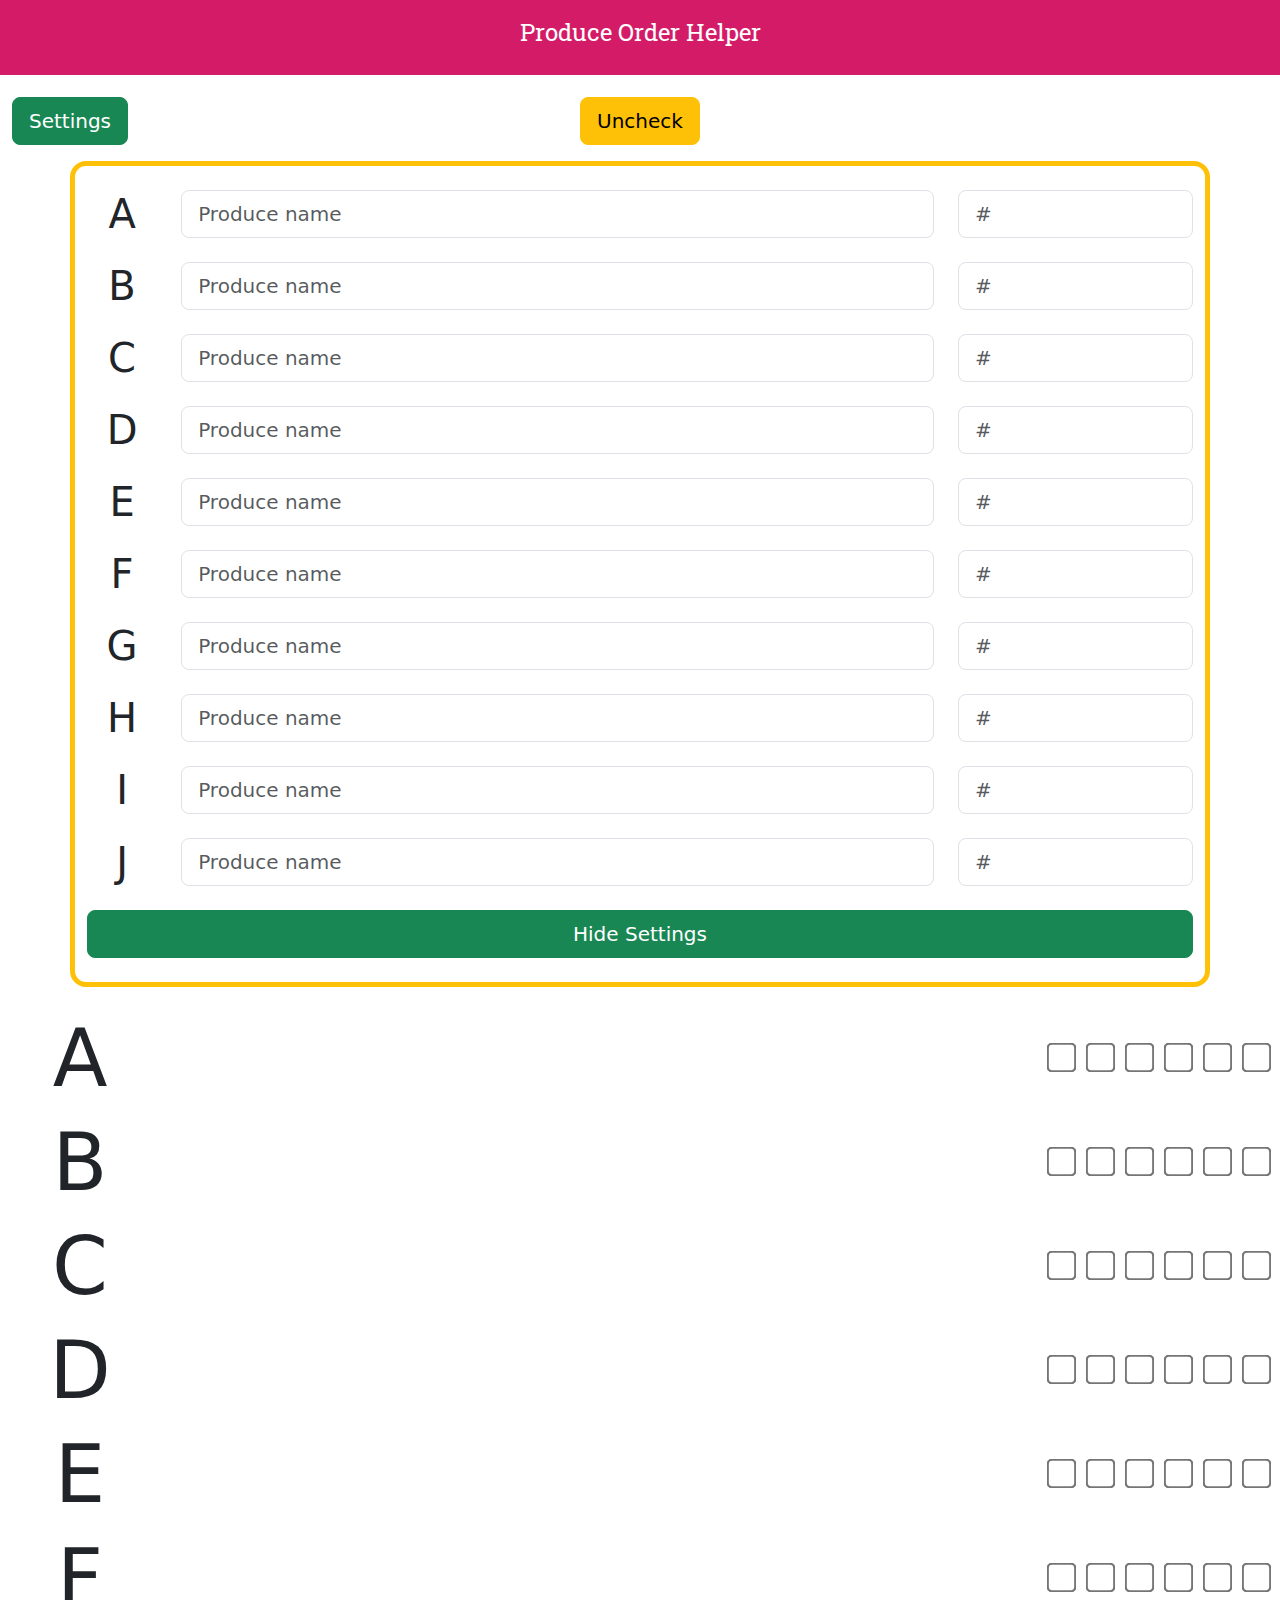
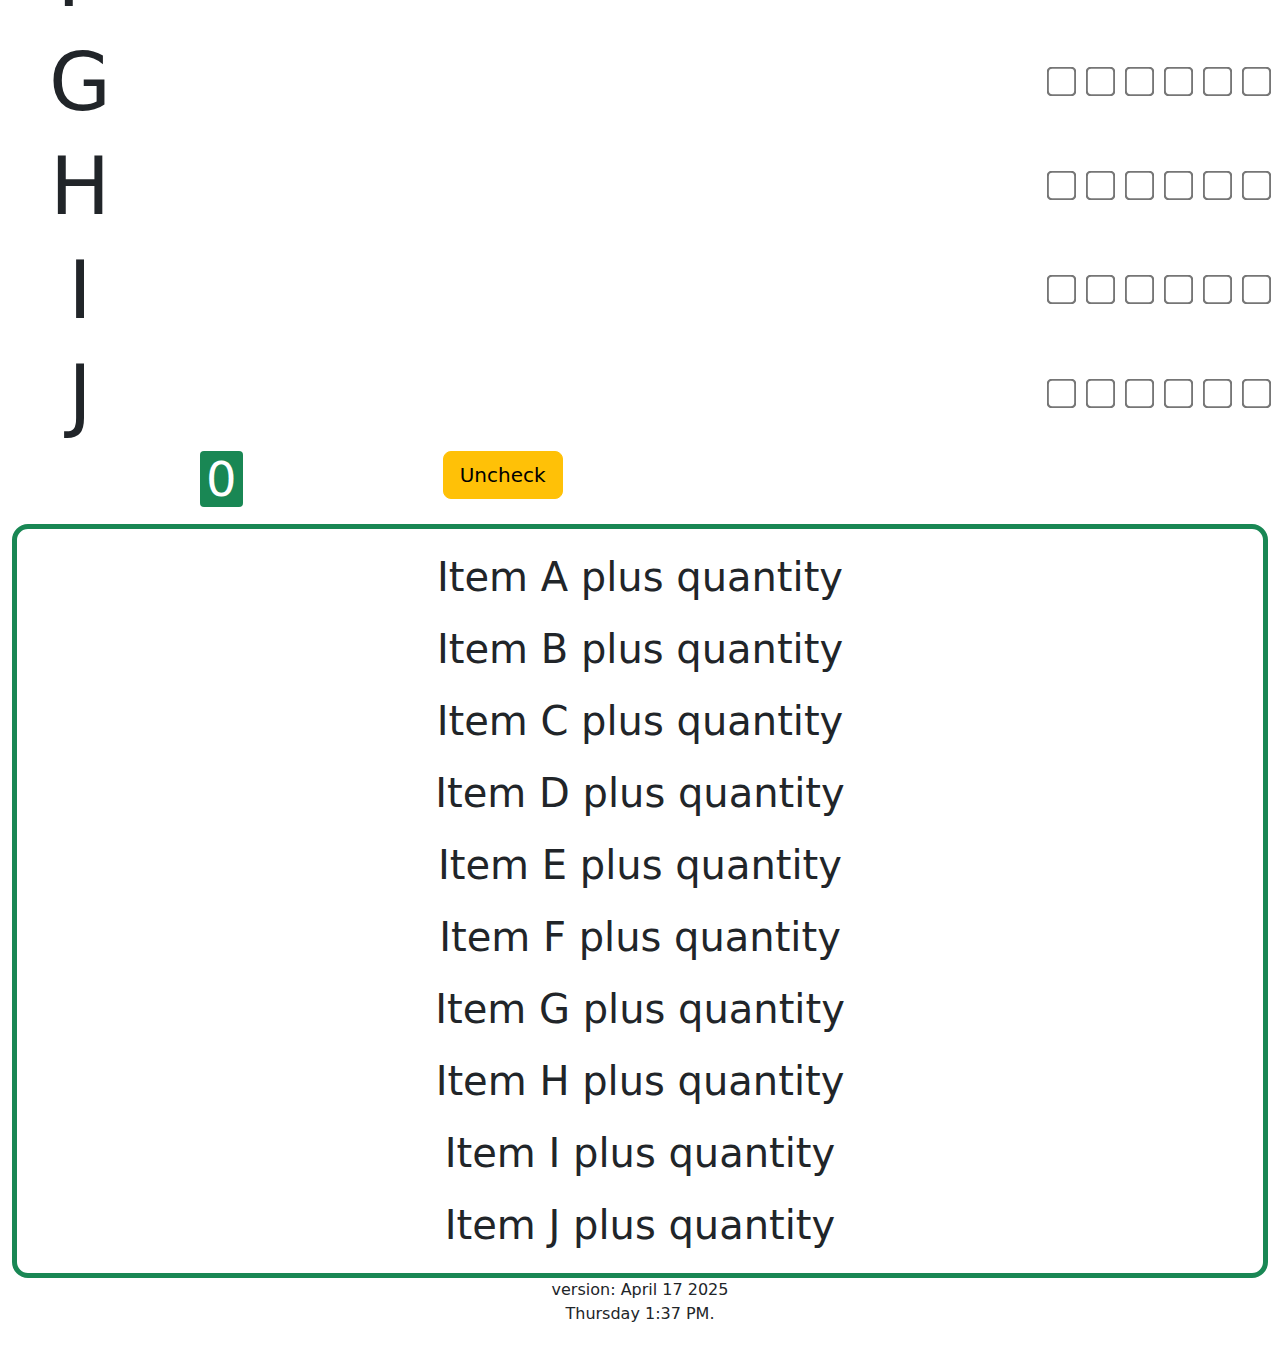
==== index.html @ 09487769 "Update index.html" ====
<!doctype html>
<html lang='en'>
<head>
<title>Order Helper</title>
<meta charset="utf-8">
<meta name="viewport" content="width=device-width, initial-scale=1">
<link href="https://cdn.jsdelivr.net/npm/bootstrap@5.3.3/dist/css/bootstrap.min.css" rel="stylesheet">
<script src="https://cdn.jsdelivr.net/npm/bootstrap@5.3.3/dist/js/bootstrap.bundle.min.js"></script>
<link rel="stylesheet" href="styles/produce.css">
<link rel="preconnect" href="https://fonts.googleapis.com">
<link rel="preconnect" href="https://fonts.gstatic.com" crossorigin>
<link href="https://fonts.googleapis.com/css2?family=Roboto+Slab:wght@100..900&display=swap" rel="stylesheet">
<style>

</style>
</head>

<body onload="uncheckallloop()">

  <h1 id='title' >
    Produce Order Helper
  </h1>

<!-- BEGIN TOP BUTTONS DIV topbuttonsrowdiv -->
<div class='container-fluid mb-3 '
	id='topbuttonsrowdiv'>
	
  <div class='row'>
	  
    <div class='col-4'>
	<button type="button" 
		class="btn btn-success btn-lg"
		data-bs-toggle="collapse"
		data-bs-target="#settingsdiv">
		Settings
	</button>
    </div>
	  
    <div class='col-4 text-center '>
	<button id="uncheckalltop" type="button" 
		class="btn btn-warning btn-lg">
		Uncheck
	</button>
    </div>
	  
    <div class='col-4'
	    id='empty3rd-column' >
    </div>
	  
  </div>
</div>	<!-- END TOP BUTTONS ROW : topbuttonsrowdiv -->
	
<!-- BEGIN SETTINGS DIV-->
<div class='container mb-3 collapse show
	    border border-5 border-warning rounded-4' 
	id='settingsdiv'>
	
  <div class='row align-items-center
	  	mt-4'>
	  
    <div class='col-1 text-center'>
      <span class="h1">A</span>
    </div>
	  
    <div class='col-11  '>
<!-- Begin row with Double columns inside -->    
      <div class="row"> 
    
        <div class="col-9"> 
          <input type="text" class="form-control form-control-lg" 
		  placeholder="Produce name" name="producenamea">
        </div> 
      
        <div class="col-3"> 
          <input type="text" class="form-control form-control-lg" 
		  placeholder="#" name="quantitya"> <!-- # per &#10004; -->
        </div> 
      
      </div> <!-- End row with Double columns inside -->  
	    
    </div> <!-- end 2nd column -->
	  
  </div> <!-- end row -->

<!-- ROW B BEGIN-->
  <div class='row align-items-center
	  	mt-4'>
	  
    <div class='col-1 text-center'>
      <span class="h1">
      B
      </span>
    </div>
	  
    <div class='col-11  '>
  <!-- Double columns inside row begins -->    
      <div class="row"> 
    
        <div class="col-9"> 
          <input type="text" class="form-control form-control-lg" 
		  placeholder="Produce name" name="producenameb">
        </div> 
      
        <div class="col-3"> 
          <input type="text" class="form-control form-control-lg" 
		  placeholder="#" name="quantityb"> <!-- # per &#10004; -->
        </div> 
      
      </div> <!-- End row with Double columns inside -->  
	    
    </div> <!-- end 2nd column -->
	  
  </div> <!-- ROW B END-->
  
  <!-- ROW C BEGIN-->
  <div class='row align-items-center
	  	mt-4'>
	  
    <div class='col-1 text-center'>
      <span class="h1">
       C
      </span>
    </div>
	  
    <div class='col-11  '>
  <!-- Double columns inside row begins -->    
      <div class="row"> 
    
        <div class="col-9"> 
          <input type="text" class="form-control form-control-lg" 
		  placeholder="Produce name" name="producenamec ">
        </div> 
      
        <div class="col-3"> 
          <input type="text" class="form-control form-control-lg" 
		  placeholder="#" name="quantityc "> <!-- # per &#10004; -->
        </div> 
      
      </div> <!-- End row with Double columns inside -->  
	    
    </div> <!-- end 2nd column -->
	  
  </div> <!-- ROW C END-->
  
<!-- ROW D BEGIN-->
<div class='row align-items-center
	  	mt-4'>
	  
  <div class='col-1 text-center'>
      <span class="h1">
       D
      </span>
    </div>
	  
    <div class='col-11  '>
  <!-- Double columns inside row begins -->    
      <div class="row"> 
    
        <div class="col-9"> 
          <input type="text" class="form-control form-control-lg" 
		  placeholder="Produce name" name="producenamed ">
        </div> 
      
        <div class="col-3"> 
          <input type="text" class="form-control form-control-lg" 
		  placeholder="#" name="quantityd "> <!-- # per &#10004; -->
        </div> 
      
      </div> <!-- End row with Double columns inside -->  
	    
    </div> <!-- end 2nd column -->
	  
  </div> <!-- ROW D END-->
  
<!-- ROW E BEGIN-->
<div class='row align-items-center
	  	    mt-4'>
	  
  <div class='col-1 text-center'>
    <span class="h1">
       E
    </span>
  </div>
	  
  <div class='col-11  '>
<!-- Double columns inside row begins -->    
    <div class="row"> 
    
      <div class="col-9"> 
        <input type="text" class="form-control form-control-lg" 
		  placeholder="Produce name" name="producenamee ">
      </div> 
      
      <div class="col-3"> 
        <input type="text" class="form-control form-control-lg" 
		  placeholder="#" name="quantitye "> <!-- # per &#10004; -->
      </div> 
      
    </div> <!-- End row with Double columns inside -->  
	    
  </div> <!-- end 2nd column -->
	  
</div> <!-- ROW E END-->

<!-- ROW F BEGIN-->
<div class='row align-items-center
	  	    mt-4'>
	  
  <div class='col-1 text-center'>
    <span class="h1">
       F
    </span>
  </div>
	  
  <div class='col-11  '>
<!-- Double columns inside row begins -->    
    <div class="row"> 
    
      <div class="col-9"> 
        <input type="text" class="form-control form-control-lg" 
		  placeholder="Produce name" name="producenamef ">
      </div> 
      
      <div class="col-3"> 
        <input type="text" class="form-control form-control-lg" 
		  placeholder="#" name="quantityf "> <!-- # per &#10004; -->
      </div> 
      
    </div> <!-- End row with Double columns inside -->  
	    
  </div> <!-- end 2nd column -->
	  
</div> <!-- ROW F END-->

<!-- ROW G BEGIN-->
<div class='row align-items-center
	  	    mt-4'>
	  
  <div class='col-1 text-center'>
    <span class="h1">
       G
    </span>
  </div>
	  
  <div class='col-11  '>
<!-- Double columns inside row begins -->    
    <div class="row"> 
    
      <div class="col-9"> 
        <input type="text" class="form-control form-control-lg" 
		  placeholder="Produce name" name="producenameg ">
      </div> 
      
      <div class="col-3"> 
        <input type="text" class="form-control form-control-lg" 
		  placeholder="#" name="quantityg "> <!-- # per &#10004; -->
      </div> 
      
    </div> <!-- End row with Double columns inside -->  
	    
  </div> <!-- end 2nd column -->
	  
</div> <!-- ROW G END-->

<!-- ROW H BEGIN-->
<div class='row align-items-center
	  	    mt-4'>
	  
  <div class='col-1 text-center'>
    <span class="h1">
       H
    </span>
  </div>
	  
  <div class='col-11  '>
<!-- Double columns inside row begins -->    
    <div class="row"> 
    
      <div class="col-9"> 
        <input type="text" class="form-control form-control-lg" 
		  placeholder="Produce name" name="producenameh ">
      </div> 
      
      <div class="col-3"> 
        <input type="text" class="form-control form-control-lg" 
		  placeholder="#" name="quantityh "> <!-- # per &#10004; -->
      </div> 
      
    </div> <!-- End row with Double columns inside -->  
	    
  </div> <!-- end 2nd column -->
	  
</div> <!-- ROW H END-->

<!-- ROW I BEGIN-->
<div class='row align-items-center
	  	    mt-4'>
	  
  <div class='col-1 text-center'>
    <span class="h1">
       I
    </span>
  </div>
	  
  <div class='col-11  '>
<!-- Double columns inside row begins -->    
    <div class="row"> 
    
      <div class="col-9"> 
        <input type="text" class="form-control form-control-lg" 
		  placeholder="Produce name" name="producenamei ">
      </div> 
      
      <div class="col-3"> 
        <input type="text" class="form-control form-control-lg" 
		  placeholder="#" name="quantityi "> <!-- # per &#10004; -->
      </div> 
      
    </div> <!-- End row with Double columns inside -->  
	    
  </div> <!-- end 2nd column -->
	  
</div> <!-- ROW I END-->

<!-- ROW J BEGIN-->
<div class='row align-items-center
	  	    mt-4'>
	  
  <div class='col-1 text-center'>
    <span class="h1">
       J
    </span>
  </div>
	  
  <div class='col-11  '>
<!-- Double columns inside row begins -->    
    <div class="row"> 
    
      <div class="col-9"> 
        <input type="text" class="form-control form-control-lg" 
		  placeholder="Produce name" name="producenamej ">
      </div> 
      
      <div class="col-3"> 
        <input type="text" class="form-control form-control-lg" 
		  placeholder="#" name="quantityj "> <!-- # per &#10004; -->
      </div> 
      
    </div> <!-- End row with Double columns inside -->  
	    
  </div> <!-- end 2nd column -->
	  
</div> <!-- ROW J END-->

<!-- BEGIN BOTTOM "HIDE" BUTTON DIV "d-grid" works w btn-block on the button for full-width -->
  <div class="d-grid"> <!-- BEGIN BOTTOM "HIDE" BUTTON DIV "d-grid" works w btn-block on the button for full-width -->
    <button type="button" 
    	    class="btn btn-success btn-lg
            	   my-4
	    	   btn-block"
	    data-bs-toggle="collapse"
	    data-bs-target="#settingsdiv"
            >
            Hide Settings
    </button>
  </div> <!-- END BOTTOM "HIDE" BUTTON DIV -->
</div> <!-- END SETTINGS DIV -->

<!-- BEGIN COUNTERS DIV  -  2 Columns-->
<div class="container-fluid text-center 
	    my-4" 
	id='countersviewdiv'>
	
  <div class="row mb-2 align-items-center" >
<!-- Begin Counter Column-1 (1/4 of width)-->
    <div class="col-3" >
      <div class='row align-items-center' >
	    
        <div class="col-6 align-items-center" >
          <span class="display-1">A</span>
        </div>
	    
        <div class="col-6 text-start" >
          <!-- <span id="counterrowael" class='display-5'>0</span> -->
        </div>
	      
      </div>
    </div>
	
<!-- Begin Counter Column-2 (3/4 of width)-->
    <div class="col-9 text-end ">
      <input type="checkbox" id="a1" class=" "> 
      <input type="checkbox" id="a2" />
      <input type="checkbox" id="a3" />
      <input type="checkbox" id="a4" />
      <input type="checkbox" id="a5" />
      <input type="checkbox" id="a6" class="" />
    </div>
  </div>

  <div class="row mb-2 align-items-center">
	
    <div class="col-3" >
      <div class='row align-items-center' >
	    
        <div class="col-6" >
          <span class="display-1">B</span>
        </div>
	    
        <div class="col-6 text-start" >
          <!-- <span id="counterrowbel" class='display-5'>0</span> -->
        </div>    
      </div>
    </div>
	
    <div class="col-9 text-end ">
      <input type="checkbox" id="b1" class=" "/>
    <input type="checkbox" id="b2" />
    <input type="checkbox" id="b3" />
    <input type="checkbox" id="b4" />
    <input type="checkbox" id="b5" />
    <input type="checkbox" id="b6" class="" />
    </div>
</div>
	
<div class="row mb-2 align-items-center" >
	
  <div class="col-3" >
    <div class='row align-items-center' >
	    
    <div class="col-6" >
      <span class="display-1">C</span>
    </div>
	    
    <div class="col-6 text-start" >
      <!-- <span id="counterrowcel" class='display-5'>0</span> -->
    </div>    
    </div>
  </div>
	
    <div class="col-9 text-end ">
    <input type="checkbox" id="c1" class=" "/>
    <input type="checkbox" id="c2" />
    <input type="checkbox" id="c3" />
    <input type="checkbox" id="c4" />
    <input type="checkbox" id="c5" />
    <input type="checkbox" id="c6" class="" />
    </div>
</div>

<div id="divD-4" class="row mb-2 align-items-center" >
	
  <div class="col-3" >
    <div class='row align-items-center' >
	    
    <div class="col-6" >
      <span class="display-1">D</span>
    </div>
	    
    <div class="col-6 text-start" >
      <!-- <span id="counterrowdel" class='display-5'>0</span> -->
    </div>    
    </div>
  </div>
	
    <div class="col-9 text-end ">
    <input type="checkbox" id="d1" class=" "/>
    <input type="checkbox" id="d2" />
    <input type="checkbox" id="d3" />
    <input type="checkbox" id="d4" />
    <input type="checkbox" id="d5" />
    <input type="checkbox" id="d6" class="" />
    </div>
	</div>
	
<div id="divE-5" class="row mb-2 align-items-center" >
	
  <div class="col-3" >
    <div class='row align-items-center' >
	    
    <div class="col-6" >
      <span class="display-1">E</span>
    </div>
	    
    <div class="col-6 text-start" >
      <!-- <span id="counterroweel" class='display-5'>0</span> -->
    </div>    
    </div>
  </div>
	
    <div class="col-9 text-end ">
    <input type="checkbox" id="e1" class=" "/>
    <input type="checkbox" id="e2" />
    <input type="checkbox" id="e3" />
    <input type="checkbox" id="e4" />
    <input type="checkbox" id="e5" />
    <input type="checkbox" id="e6" class="" />
    </div>
</div>
	
<div id="divF-6" class="row mb-2 align-items-center" >
	
  <div class="col-3" >
    <div class='row align-items-center' >
	    
    <div class="col-6" >
      <span class="display-1">F</span>
    </div>
	    
    <div class="col-6 text-start" >
     <!--  <span id="counterrowfel" class='display-5'>0</span> -->
    </div>    
    </div>
  </div>
	
    <div class="col-9 text-end ">
    <input type="checkbox" id="f1" class=" "/>
    <input type="checkbox" id="f2" />
    <input type="checkbox" id="f3" />
    <input type="checkbox" id="f4" />
    <input type="checkbox" id="f5" />
    <input type="checkbox" id="f6" class="" />
    </div>
	</div>
	
	<div id="divG-7" class="row mb-2 align-items-center" >
	
  <div class="col-3" >
    <div class='row align-items-center' >
	    
    <div class="col-6" >
      <span class="display-1">G</span>
    </div>
	    
    <div class="col-6 text-start" >
      <!-- <span id="counterrowgel" class='display-5'>0</span> -->
    </div>    
    </div>
  </div>
	
    <div class="col-9 text-end ">
    <input type="checkbox" id="g1" class=" "/>
    <input type="checkbox" id="g2" />
    <input type="checkbox" id="g3" />
    <input type="checkbox" id="g4" />
    <input type="checkbox" id="g5" />
    <input type="checkbox" id="g6" class="" />
    </div>
	</div>
	
	<div id="divH-8" class="row mb-2 align-items-center" >
	
  <div class="col-3" >
    <div class='row align-items-center' >
	    
    <div class="col-6" >
      <span class="display-1">H</span>
    </div>
	    
    <div class="col-6 text-start" >
      <!-- <span id="counterrowhel" class='display-5'>0</span> -->
    </div>    
    </div>
  </div>
	
    <div class="col-9 text-end ">
    <input type="checkbox" id="h1" class=" "/>
    <input type="checkbox" id="h2" />
    <input type="checkbox" id="h3" />
    <input type="checkbox" id="h4" />
    <input type="checkbox" id="h5" />
    <input type="checkbox" id="h6" class="" />
    </div>
	</div>
	
<div id="divI-9" class="row mb-2 align-items-center" >
	
  <div class="col-3" >
    <div class='row align-items-center' >
	    
    <div class="col-6" >
      <span class="display-1">I</span>
    </div>
	    
    <div class="col-6 text-start" >
      <!-- <span id="counterrowiel" class='display-5'>0</span> -->
    </div>    
    </div>
  </div>
	
    <div class="col-9 text-end ">
    <input type="checkbox" id="i1" class=" "/>
    <input type="checkbox" id="i2" />
    <input type="checkbox" id="i3" />
    <input type="checkbox" id="i4" />
    <input type="checkbox" id="i5" />
    <input type="checkbox" id="i6" class="" />
    </div>
</div>
	
<div id="divJ-10" class="row mb-2 align-items-center" >
	
  <div class="col-3" >
    <div class='row align-items-center' >
	    
    <div class="col-6" >
      <span class="display-1">J</span>
    </div>
	    
    <div class="col-6 text-start" >
      <!-- <span id="counterrowjel" class='display-5'>0</span> -->
    </div>    
    </div>
  </div>
	
    <div class="col-9 text-end ">
    <input type="checkbox" id="j1" class=" "/>
    <input type="checkbox" id="j2" />
    <input type="checkbox" id="j3" />
    <input type="checkbox" id="j4" />
    <input type="checkbox" id="j5" />
    <input type="checkbox" id="j6" class="" />
    </div>
</div>
<!-- COUNTERS DIV END -->

<!-- BOTTOM BUTTONS DIV BIGIN topbuttonsrowdiv -->
<div class='container-fluid mb-3 '
	id='bottombuttonsrowdiv'>
	
  <div class='row'>
	  
    <div class='col-4'>
    
      <span id="counterproducetotalel" 
	      class='display-5 text-bg-success'
	      style='padding-left:6px; padding-right:6px; 
                border-radius:4px;'
		  >
	 	  0
	  </span>
   
    </div>
	  
  <div class='col-4 text-center '>
  
  <button id="uncheckallbtm" 
    type="button" 
    class="btn btn-warning btn-lg
           float-start">
    Uncheck
  </button>
    
  </div>
	  
  <div class='col-4'
	    id='empty3rd-column' >
  </div>
	  
</div>
</div>
<!-- BOTTOM BUTTONS DIV END -->
	
<!-- original BOTTOM BUTTONS ROW BEGIN DIV-->
<!-- <div id="divK-11" class="row mb-2 align-items-center" > -->
<!--   <div class="col-3 text-end">  -->
<!--     <div class='row align-items-center' > -->
<!-- 	    -->
<!--     <div class="col-4" > -->
<!--    <span class="display-1"></span> -->
<!--       </div> -->
<!-- 	    -->
<!--       <div class="col-8 text-start" > -->
<!--         <span id="counterproducetotalel" -->
<!-- 	      class='display-5 text-bg-info' -->
<!-- 	      style='padding-left:6px; padding-right:6px; border-radius:4px;' -->
<!-- 	> -->
<!-- 	  0 -->
<!-- 	</span> -->
<!--       </div>  -->   
<!--   </div> -->
<!--	<span id="counterrow###" class='display-4'>0</span> -->
<!-- </div> -->
<!-- </div> -->
<!-- --> 
<!-- <div id="btns-btm-row-div" class="btn-group text-start" > -->
<!--   <button id="uncheckallbtm" -->
<!--     type="button" -->
<!--     class="btn btn-warning btn-lg -->
<!--            float-start"> -->
<!--     Uncheck -->
<!--   </button> -->
<!-- </div> -->
	
<!-- BEGIN VIEW DIV -->
<div class='container-fluid text-center
	    border border-5 border-success rounded-4'>	

  <div class='my-4 h1'>
    Item A plus quantity
  </div>
    
  <div class='my-4 h1'>
    Item B plus quantity
  </div>
    
  <div class='my-4 h1'>
    Item C plus quantity
  </div>

  <div class='my-4 h1'>
    Item D plus quantity
  </div>
    
  <div class='my-4 h1'>
    Item E plus quantity
  </div>
    
  <div class='my-4 h1'>
    Item F plus quantity
  </div>
  <div class='my-4 h1'>
    Item G plus quantity
  </div>
    
  <div class='my-4 h1'>
    Item H plus quantity
  </div>
    
  <div class='my-4 h1'>
    Item I plus quantity
  </div>

  <div class='my-4 h1'>
    Item J plus quantity
  </div>
   
</div>	<!-- END VIEW DIV -->
	
<p id="committed"></p>
	
<script src="scripts/variables.js" ></script>
<script src="scripts/functions.js" ></script>
<script src="scripts/checkboxeventlisteners.js" ></script>
<script src="scripts/main.js" ></script>
	
</body>
</html>
---- styles/produce.css ----
#title { 
    font-family: 'Roboto Slab', Arial, serif;
    font-weight: 400;
    font-size: 1.5em;
    margin-bottom: 22px;
    padding-top:18px;
    padding-bottom:28px;
    text-align: center;
    color: white;
    background-color: rgb(212, 27, 103);
}

input[type='checkbox'] {
    scale: 2.3;
      margin-right: 21px;
}

#a6, #b6, #c6, #d6, #e6, #f6, #g6, #h6, #i6, #j6 {
      margin-right: 5px;
  }
#btns-top-row-div {
    padding-bottom:18px;
}
#btns-btm-row-div {
    padding-bottom:18px;
}
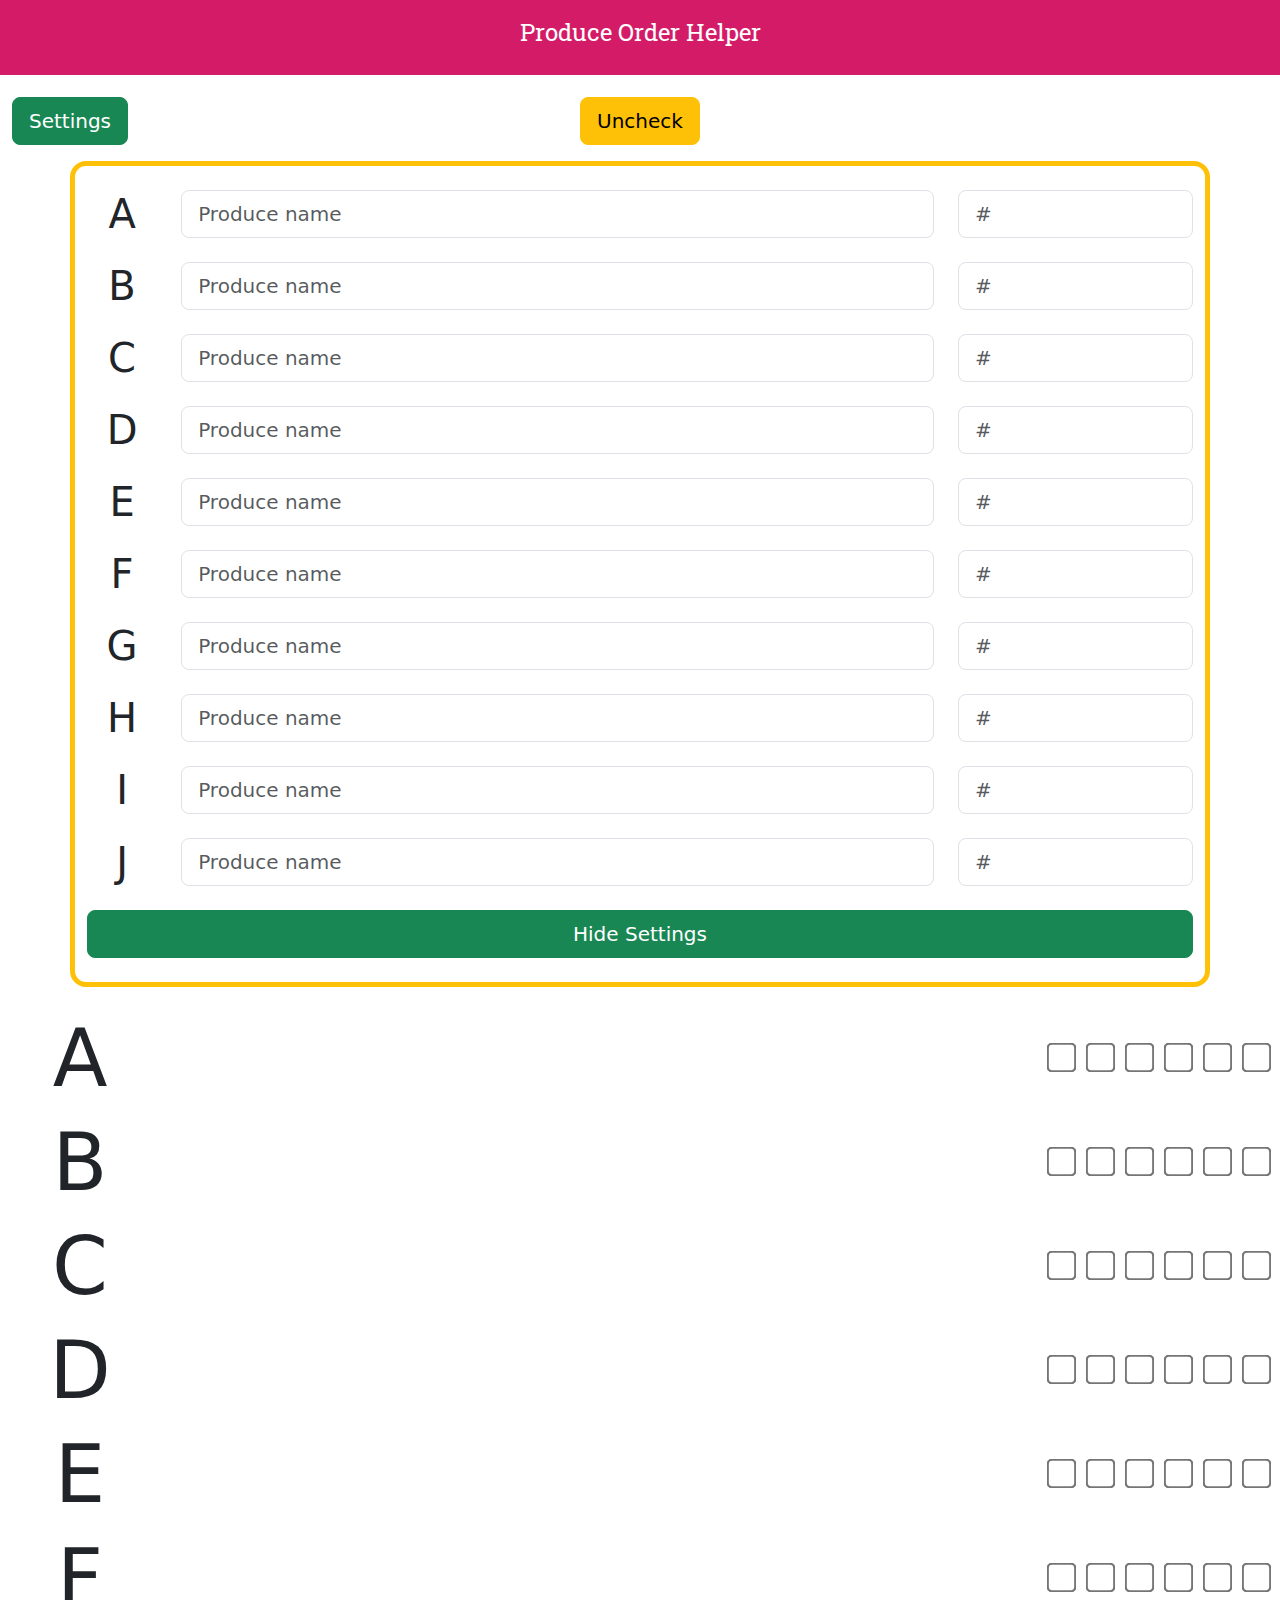
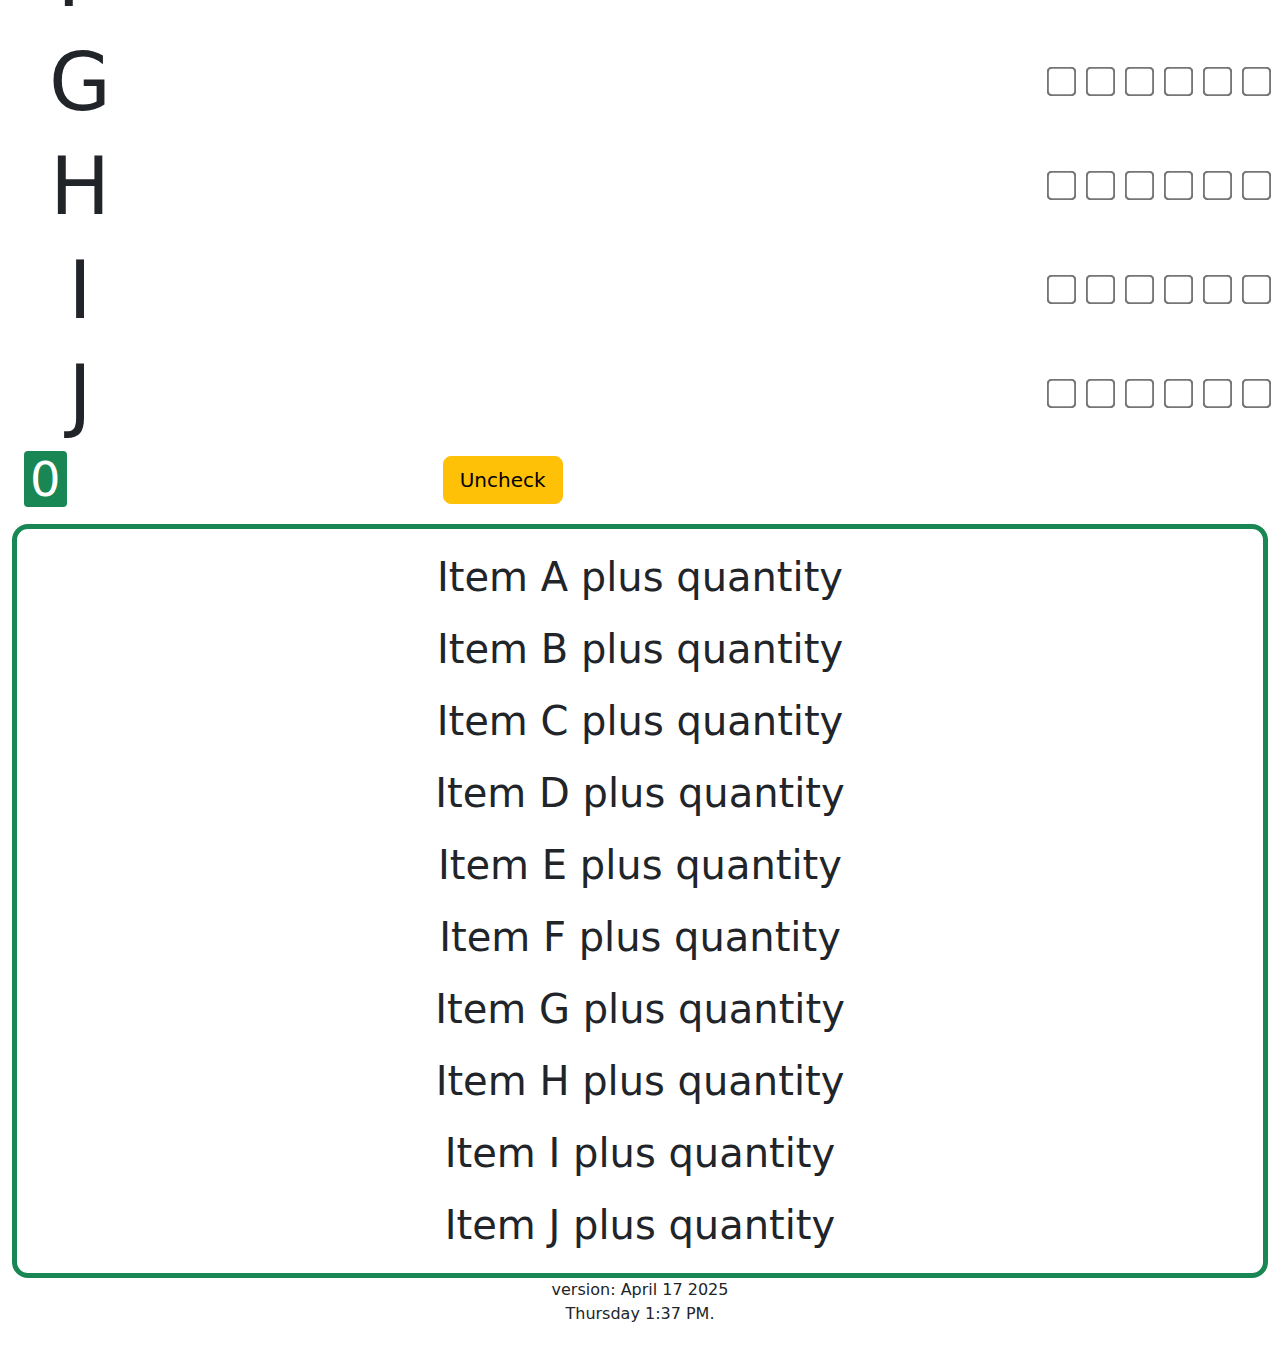
==== commit 0e7eb599: "Update index.html" ====
--- a/index.html
+++ b/index.html
@@ -629,9 +629,9 @@
 <div class='container-fluid mb-3 '
 	id='bottombuttonsrowdiv'>
 	
-  <div class='row'>
-	  
-    <div class='col-4'>
+  <div class='row align-items-center'>
+	  
+    <div class='col-4 text-start'>
     
       <span id="counterproducetotalel" 
 	      class='display-5 text-bg-success'
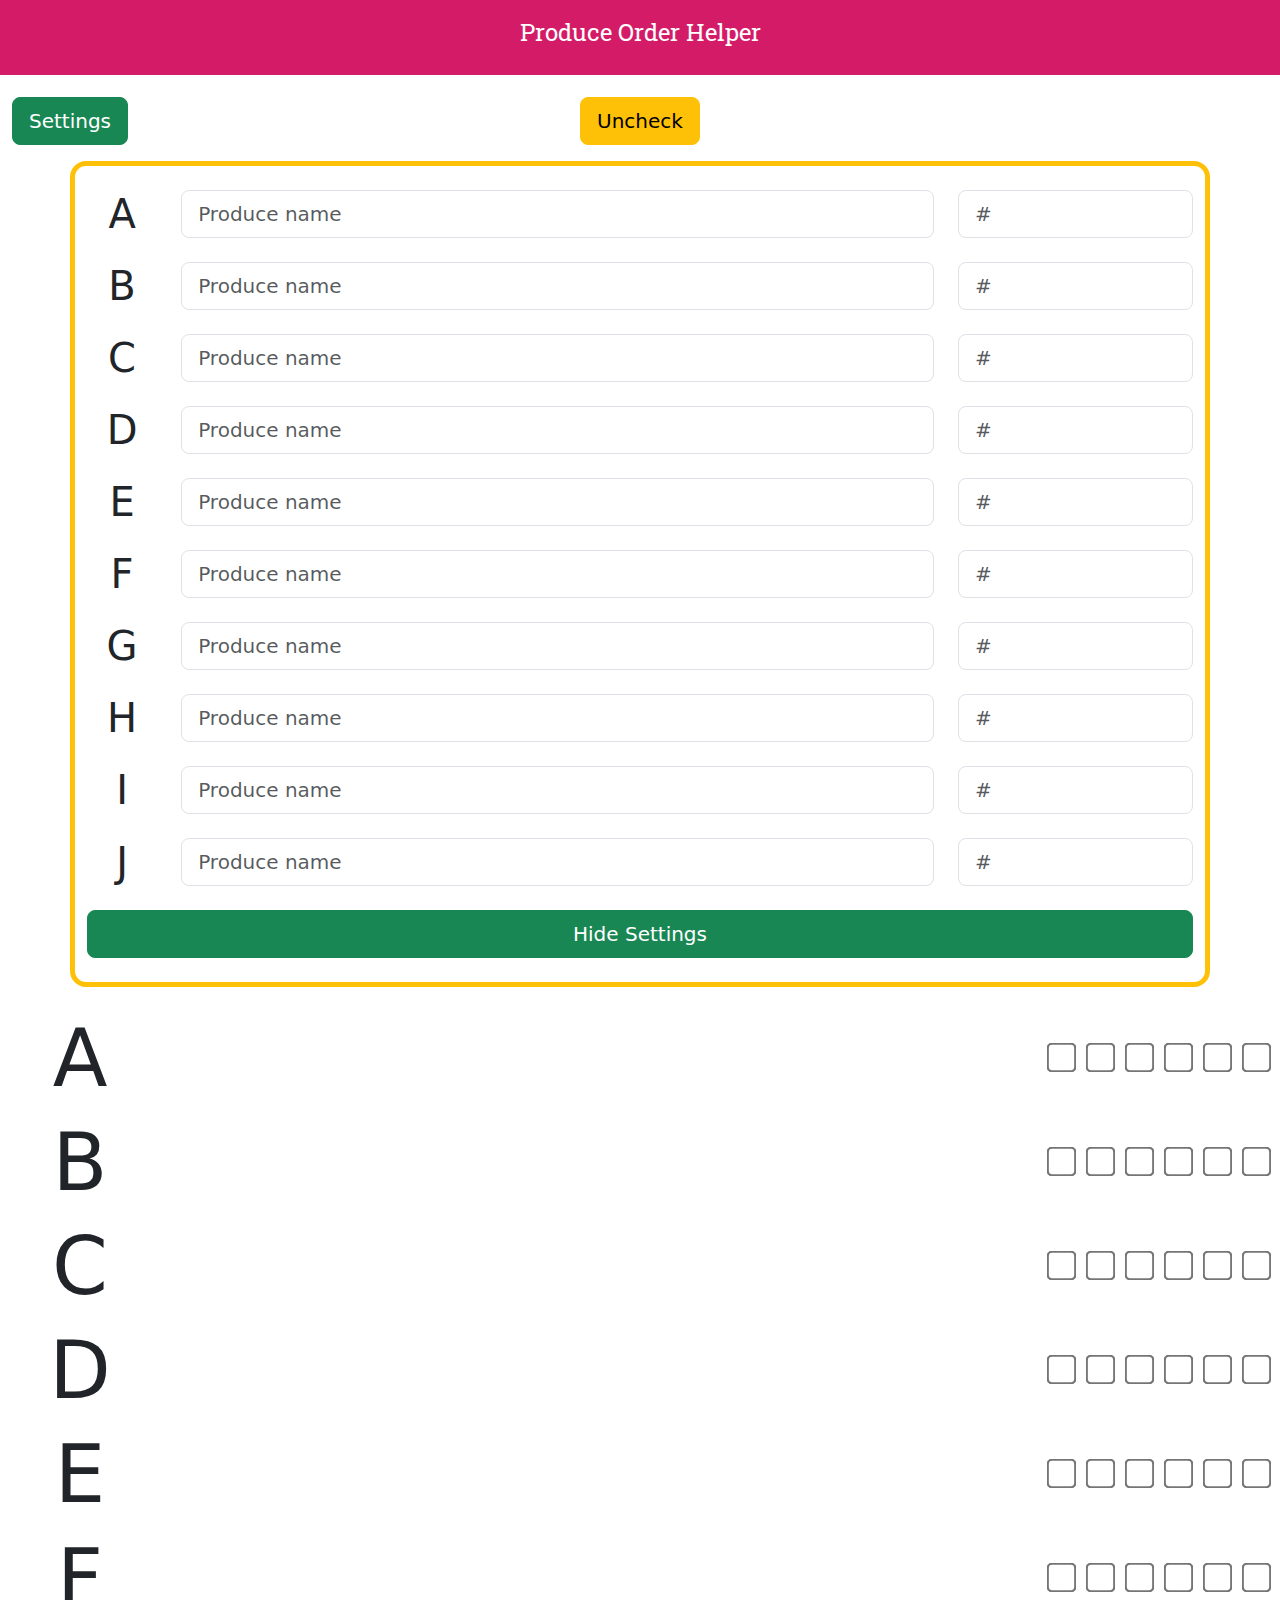
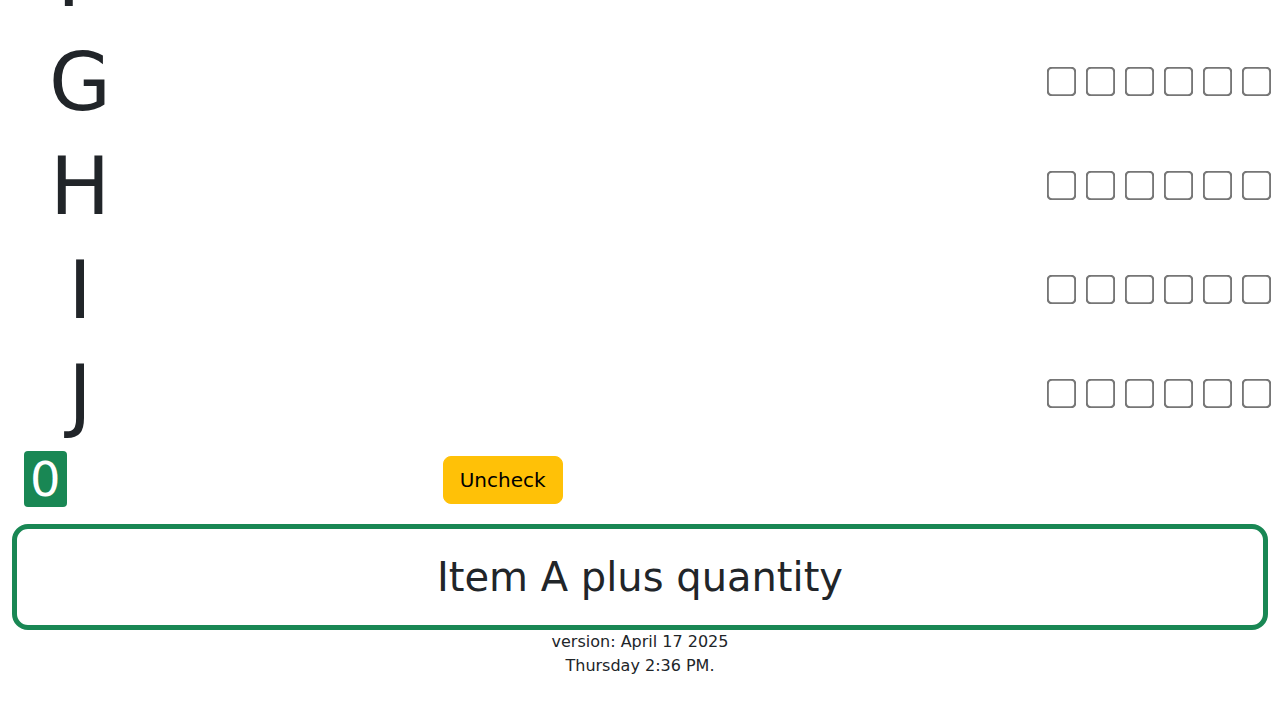
==== commit e69311a9: "Update index.html" ====
--- a/index.html
+++ b/index.html
@@ -52,8 +52,11 @@
 </div>	<!-- END TOP BUTTONS ROW : topbuttonsrowdiv -->
 	
 <!-- BEGIN SETTINGS DIV-->
-<div class='container mb-3 collapse show
-	    border border-5 border-warning rounded-4' 
+<div class='container mb-3 
+	    collapse show
+	    border border-5 
+	    border-warning 
+	    rounded-4' 
 	id='settingsdiv'>
 	
   <div class='row align-items-center
@@ -700,6 +703,9 @@
   <div class='my-4 h1'>
     Item A plus quantity
   </div>
+	
+<!-- DISPLAY : NONE BEGIN--> 
+   <div style='display:none;' > 
     
   <div class='my-4 h1'>
     Item B plus quantity
@@ -735,6 +741,7 @@
   <div class='my-4 h1'>
     Item J plus quantity
   </div>
+</div><!-- DISPLAY : NONE END -->
    
 </div>	<!-- END VIEW DIV -->
 	
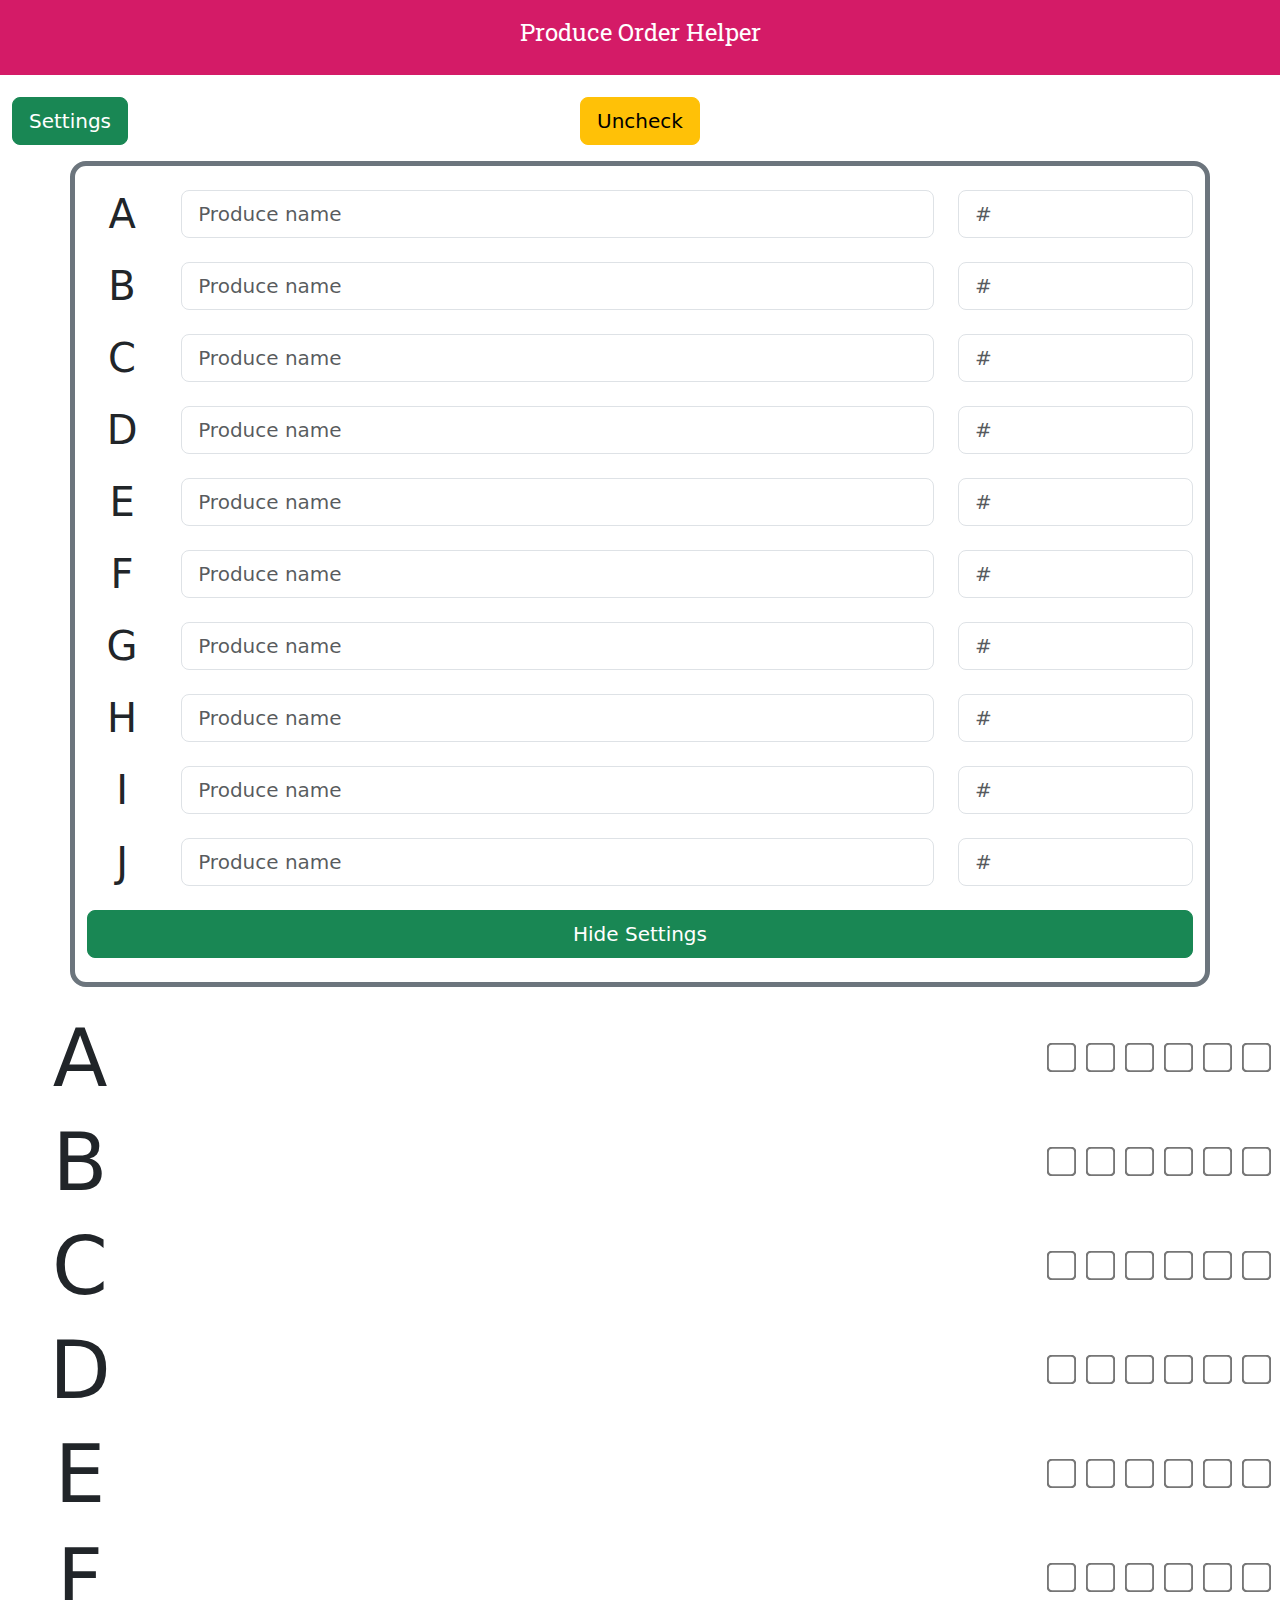
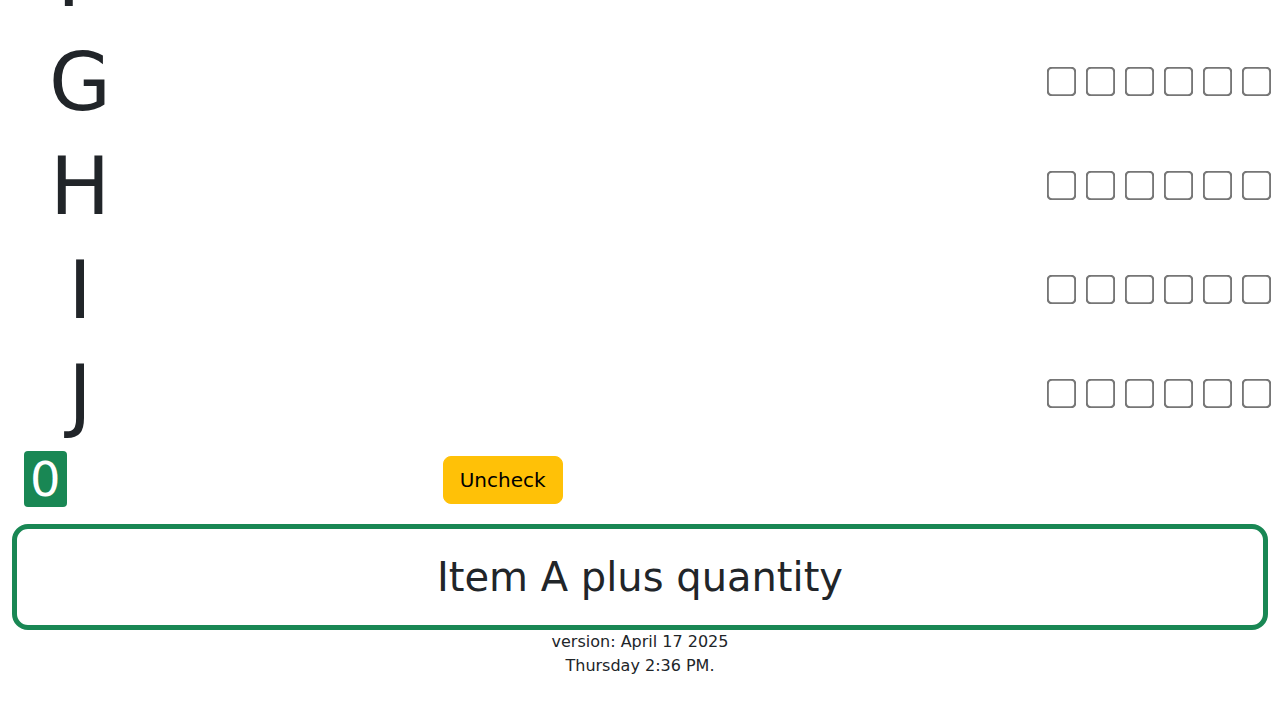
==== commit 7255958b: "Changed Hide settings button to <a> class btn." ====
--- a/index.html
+++ b/index.html
@@ -55,7 +55,7 @@
 <div class='container mb-3 
 	    collapse show
 	    border border-5 
-	    border-warning 
+	    border-secondary 
 	    rounded-4' 
 	id='settingsdiv'>
 	
@@ -358,15 +358,16 @@
 
 <!-- BEGIN BOTTOM "HIDE" BUTTON DIV "d-grid" works w btn-block on the button for full-width -->
   <div class="d-grid"> <!-- BEGIN BOTTOM "HIDE" BUTTON DIV "d-grid" works w btn-block on the button for full-width -->
-    <button type="button" 
+    <a href='#title' 
     	    class="btn btn-success btn-lg
             	   my-4
 	    	   btn-block"
 	    data-bs-toggle="collapse"
 	    data-bs-target="#settingsdiv"
+      role='button'
             >
             Hide Settings
-    </button>
+    </a>
   </div> <!-- END BOTTOM "HIDE" BUTTON DIV -->
 </div> <!-- END SETTINGS DIV -->
 
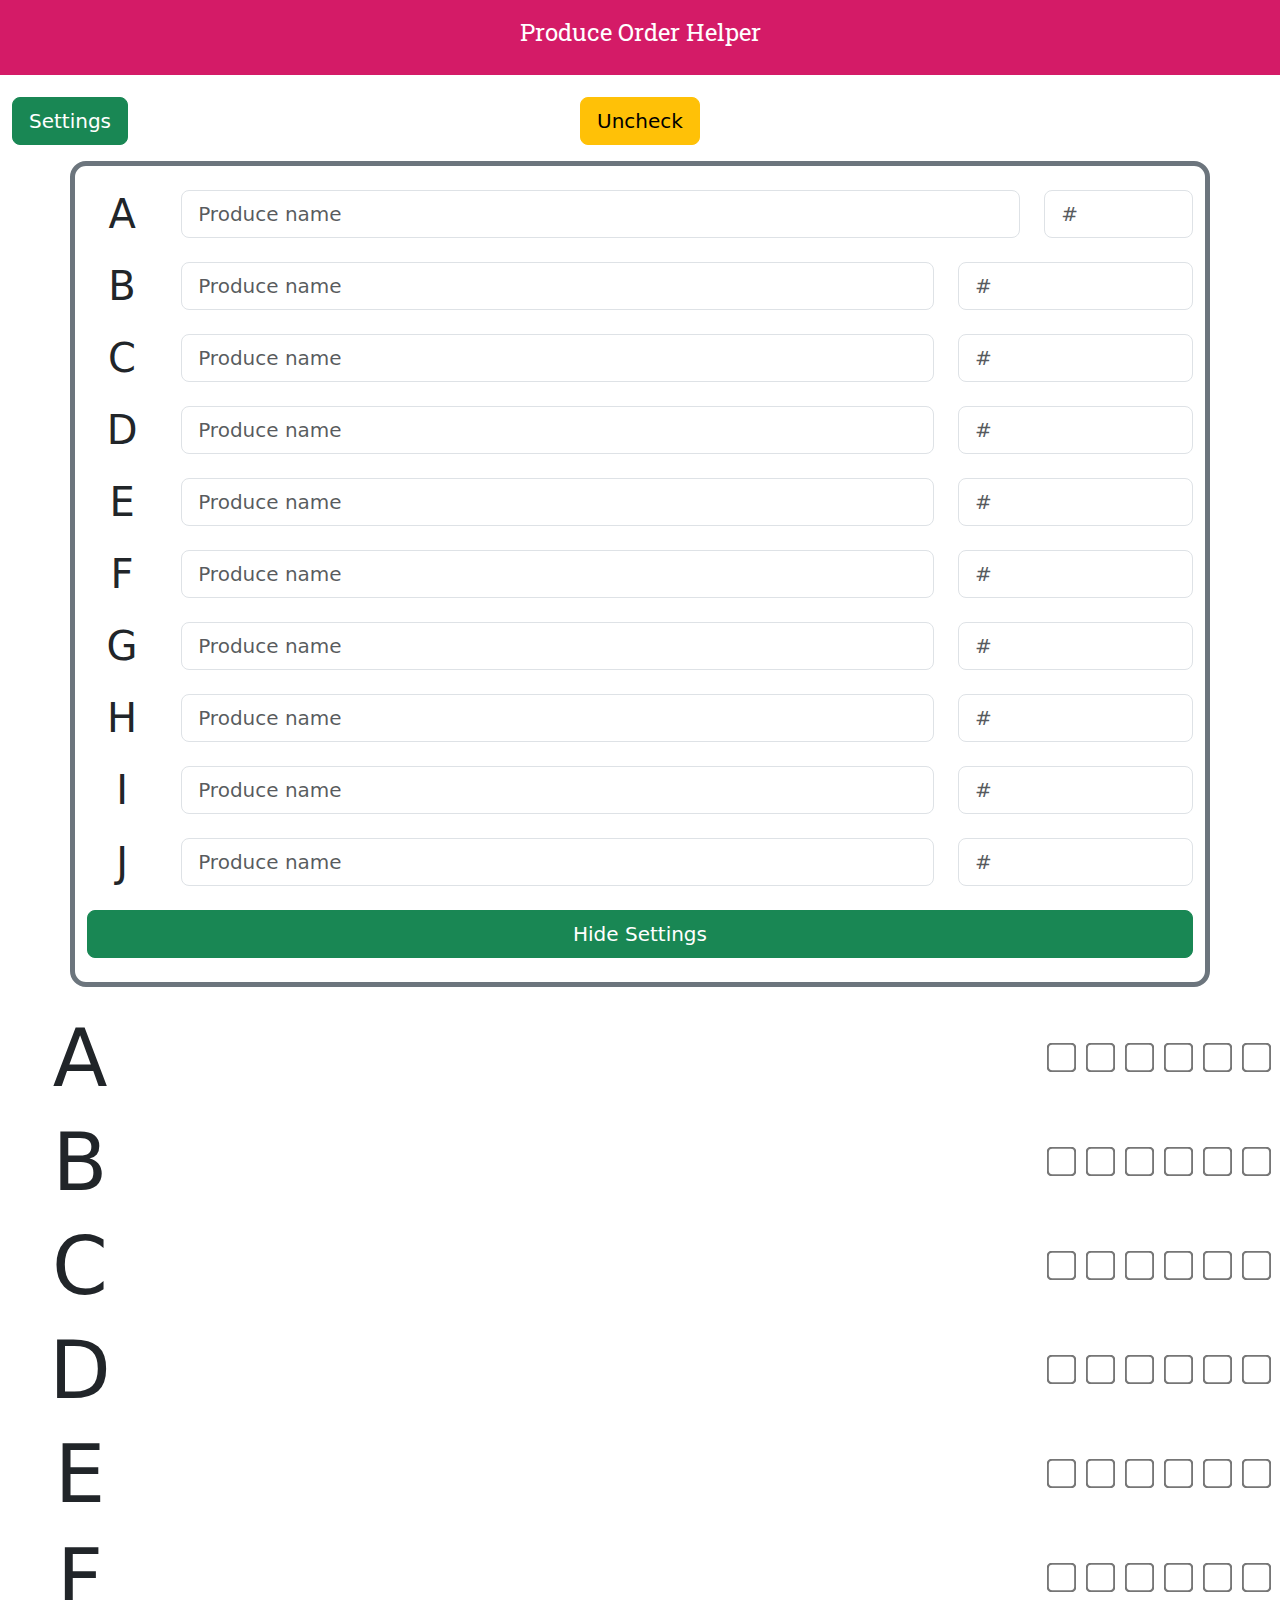
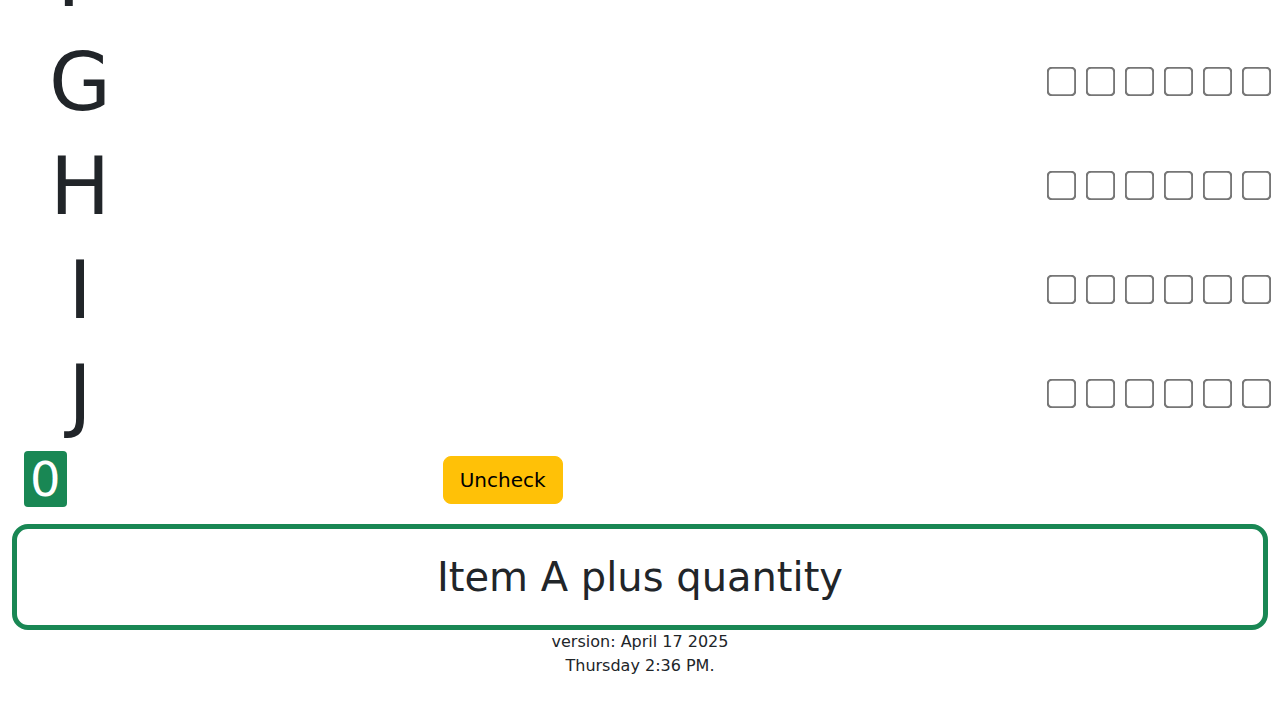
==== commit 19a3c758: "Update index.html" ====
--- a/index.html
+++ b/index.html
@@ -70,12 +70,12 @@
 <!-- Begin row with Double columns inside -->    
       <div class="row"> 
     
-        <div class="col-9"> 
+        <div class="col-10"> 
           <input type="text" class="form-control form-control-lg" 
 		  placeholder="Produce name" name="producenamea">
         </div> 
       
-        <div class="col-3"> 
+        <div class="col-2"> 
           <input type="text" class="form-control form-control-lg" 
 		  placeholder="#" name="quantitya"> <!-- # per &#10004; -->
         </div> 
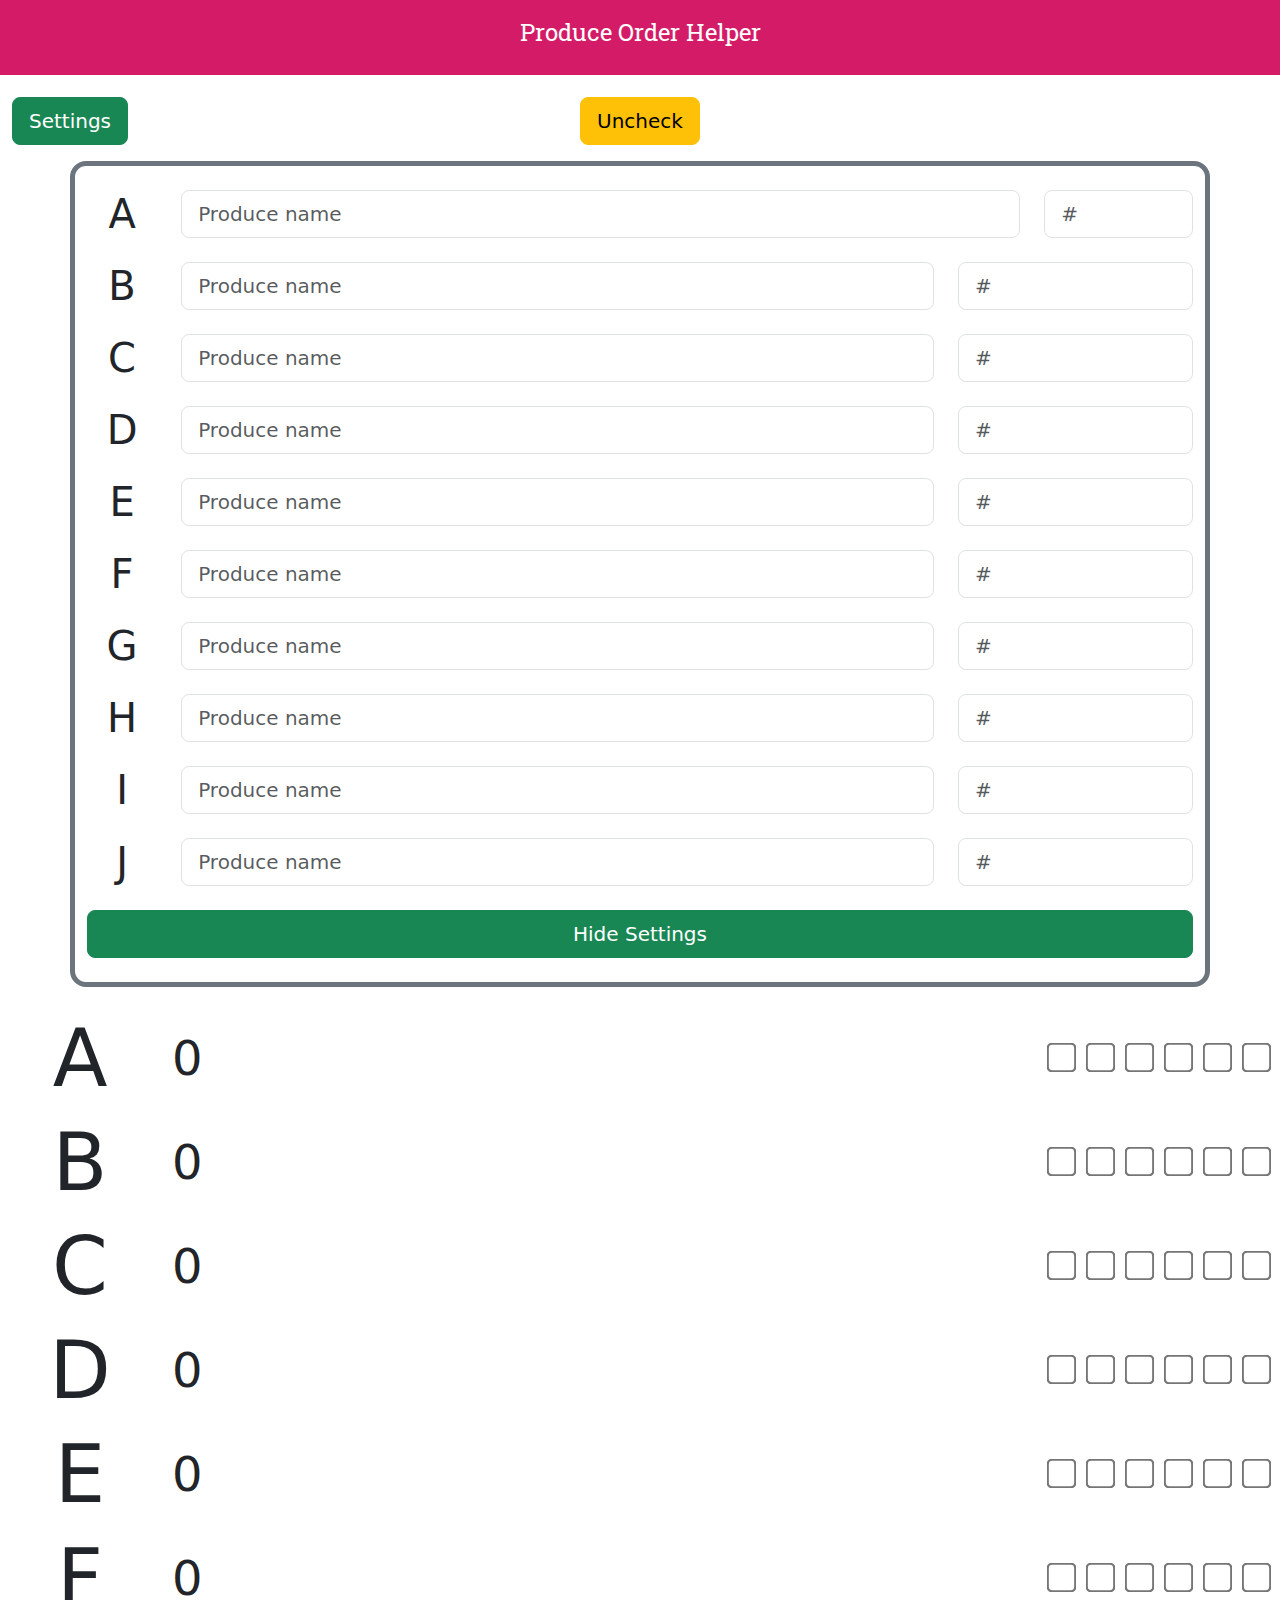
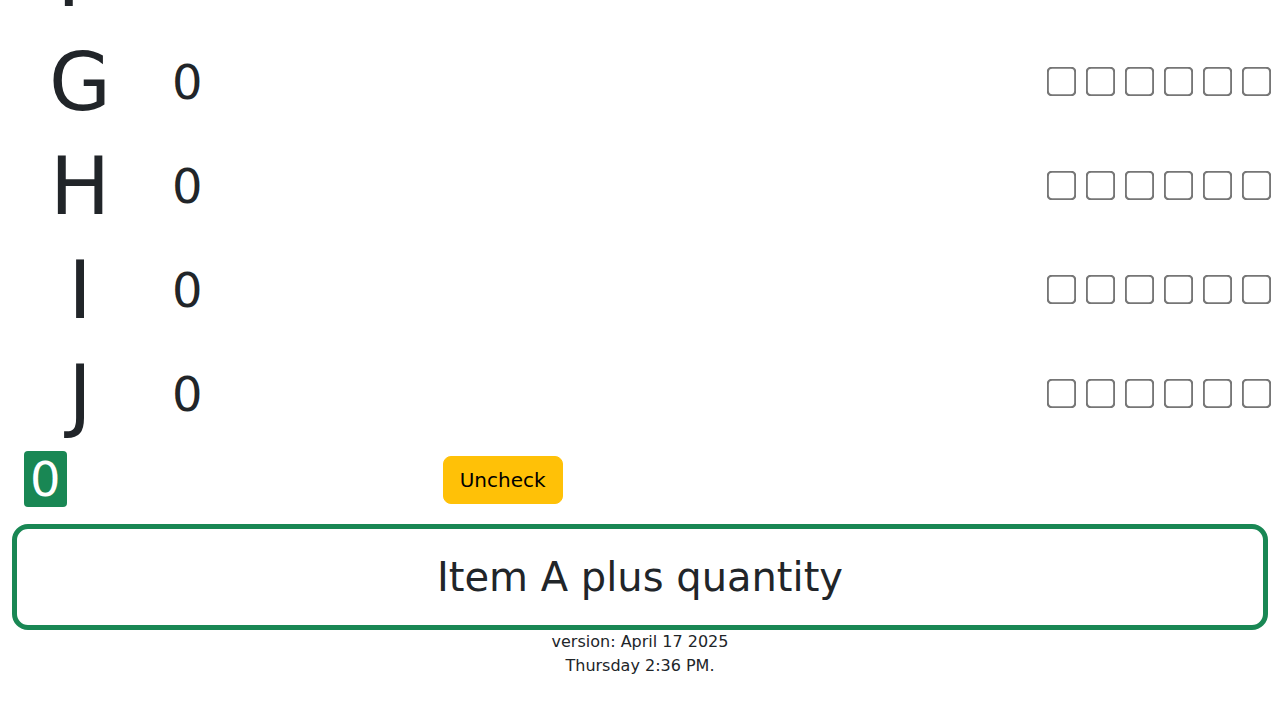
==== commit 925e4585: "Update index.html" ====
--- a/index.html
+++ b/index.html
@@ -386,7 +386,7 @@
         </div>
 	    
         <div class="col-6 text-start" >
-          <!-- <span id="counterrowael" class='display-5'>0</span> -->
+          <span id="counterrowael" class='display-5' display=''>0</span>
         </div>
 	      
       </div>
@@ -413,7 +413,7 @@
         </div>
 	    
         <div class="col-6 text-start" >
-          <!-- <span id="counterrowbel" class='display-5'>0</span> -->
+          <span id="counterrowbel" class='display-5' display=''>0</span>
         </div>    
       </div>
     </div>
@@ -438,7 +438,7 @@
     </div>
 	    
     <div class="col-6 text-start" >
-      <!-- <span id="counterrowcel" class='display-5'>0</span> -->
+      <span id="counterrowcel" class='display-5' display=''>0</span> 
     </div>    
     </div>
   </div>
@@ -463,7 +463,7 @@
     </div>
 	    
     <div class="col-6 text-start" >
-      <!-- <span id="counterrowdel" class='display-5'>0</span> -->
+	    <span id="counterrowdel" class='display-5' display=''>0</span> 
     </div>    
     </div>
   </div>
@@ -488,7 +488,7 @@
     </div>
 	    
     <div class="col-6 text-start" >
-      <!-- <span id="counterroweel" class='display-5'>0</span> -->
+      <span id="counterroweel" class='display-5'  display=''>0</span> 
     </div>    
     </div>
   </div>
@@ -513,7 +513,7 @@
     </div>
 	    
     <div class="col-6 text-start" >
-     <!--  <span id="counterrowfel" class='display-5'>0</span> -->
+      <span id="counterrowfel" class='display-5' display=''>0</span> 
     </div>    
     </div>
   </div>
@@ -538,7 +538,7 @@
     </div>
 	    
     <div class="col-6 text-start" >
-      <!-- <span id="counterrowgel" class='display-5'>0</span> -->
+       <span id="counterrowgel" class='display-5' display=''>0</span> 
     </div>    
     </div>
   </div>
@@ -563,7 +563,7 @@
     </div>
 	    
     <div class="col-6 text-start" >
-      <!-- <span id="counterrowhel" class='display-5'>0</span> -->
+      <span id="counterrowhel" class='display-5' display=''>0</span>
     </div>    
     </div>
   </div>
@@ -588,7 +588,7 @@
     </div>
 	    
     <div class="col-6 text-start" >
-      <!-- <span id="counterrowiel" class='display-5'>0</span> -->
+       <span id="counterrowiel" class='display-5' display=''>0</span> 
     </div>    
     </div>
   </div>
@@ -613,7 +613,7 @@
     </div>
 	    
     <div class="col-6 text-start" >
-      <!-- <span id="counterrowjel" class='display-5'>0</span> -->
+	<span id="counterrowjel" class='display-5'>0</span>
     </div>    
     </div>
   </div>
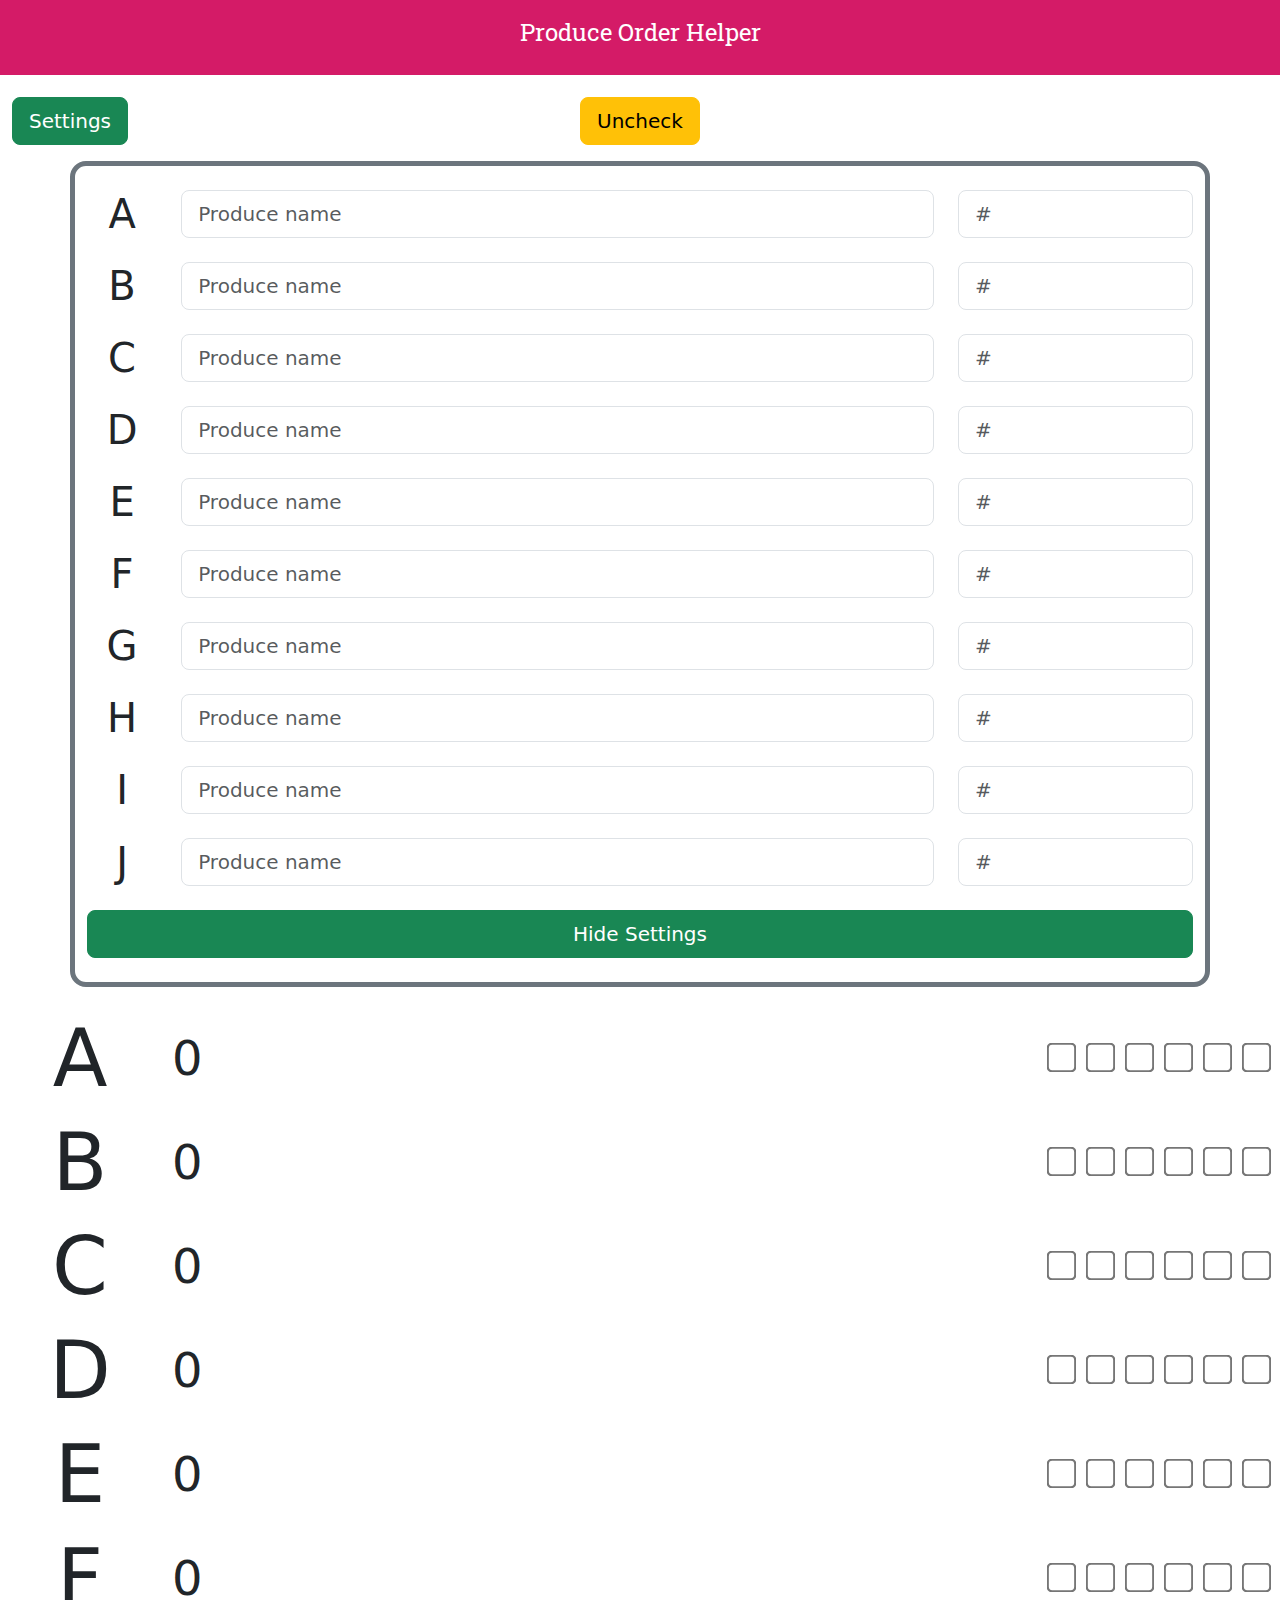
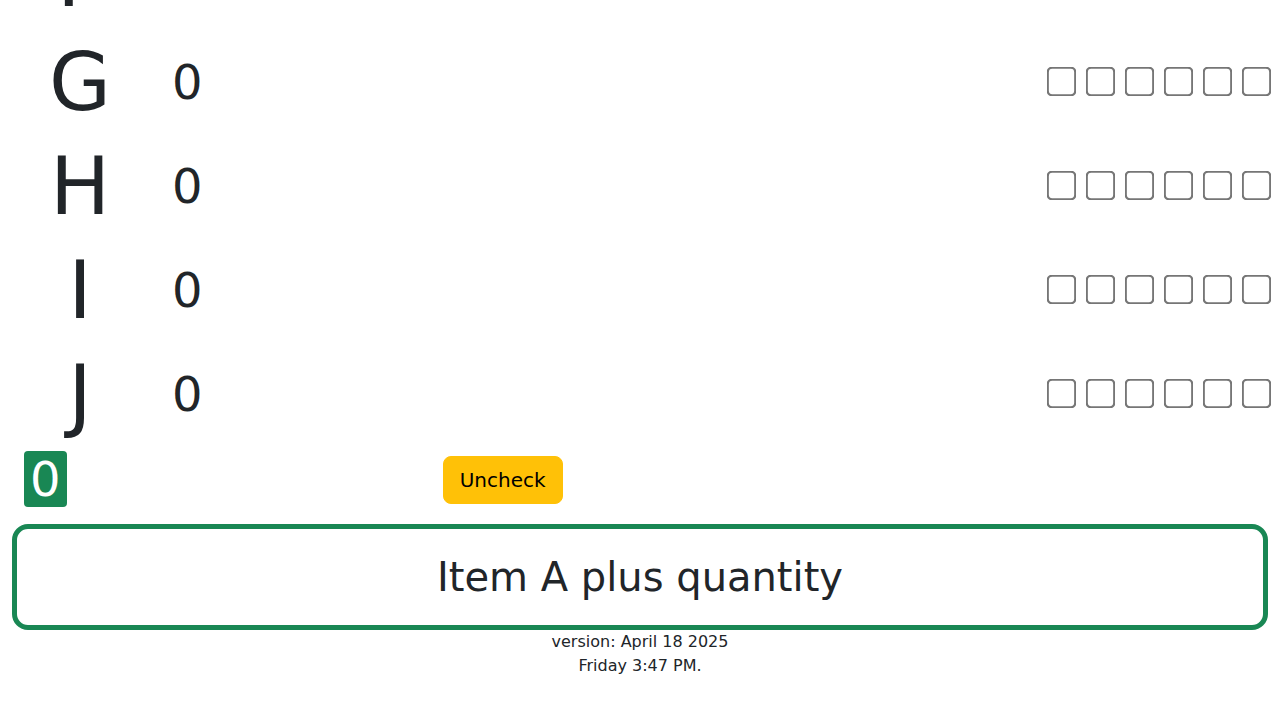
==== commit ef80ffba: "Update index.html" ====
--- a/index.html
+++ b/index.html
@@ -70,12 +70,12 @@
 <!-- Begin row with Double columns inside -->    
       <div class="row"> 
     
-        <div class="col-10"> 
+        <div class="col-9"> 
           <input type="text" class="form-control form-control-lg" 
 		  placeholder="Produce name" name="producenamea">
         </div> 
       
-        <div class="col-2"> 
+        <div class="col-3"> 
           <input type="text" class="form-control form-control-lg" 
 		  placeholder="#" name="quantitya"> <!-- # per &#10004; -->
         </div> 
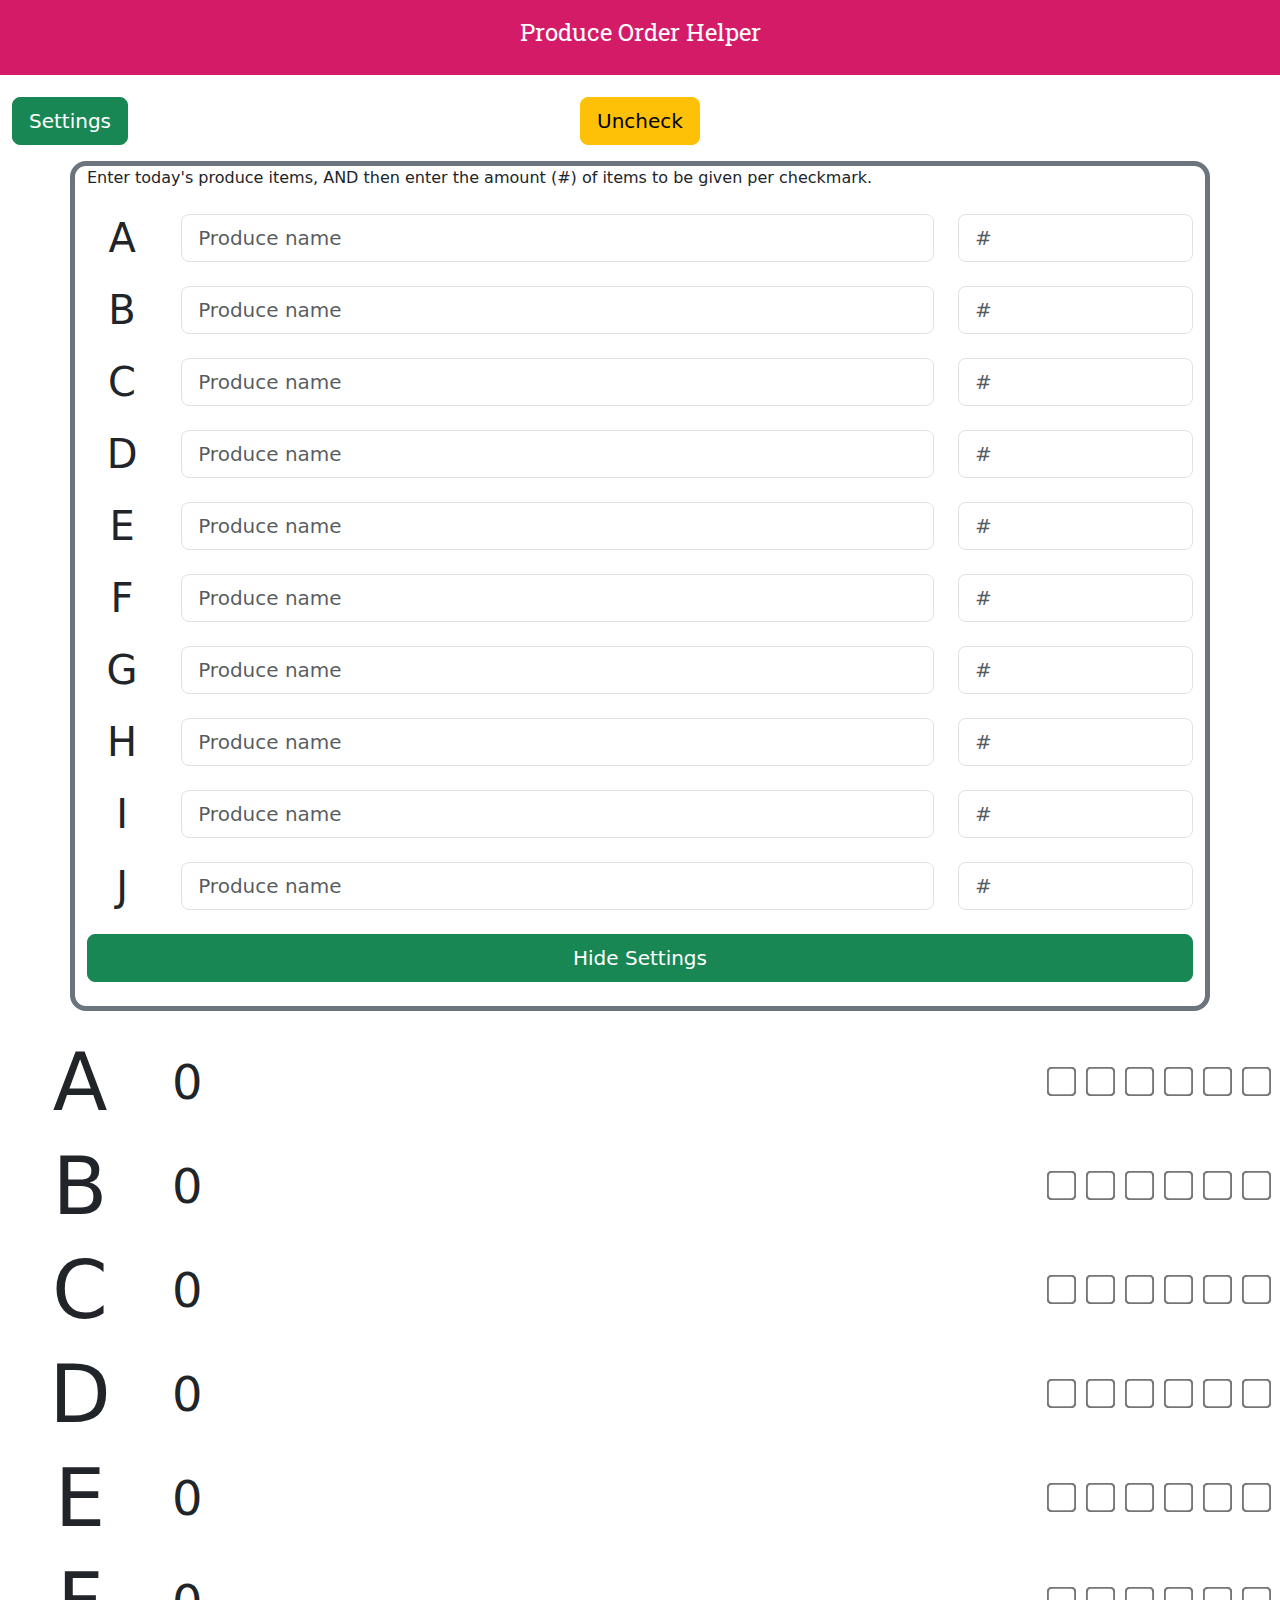
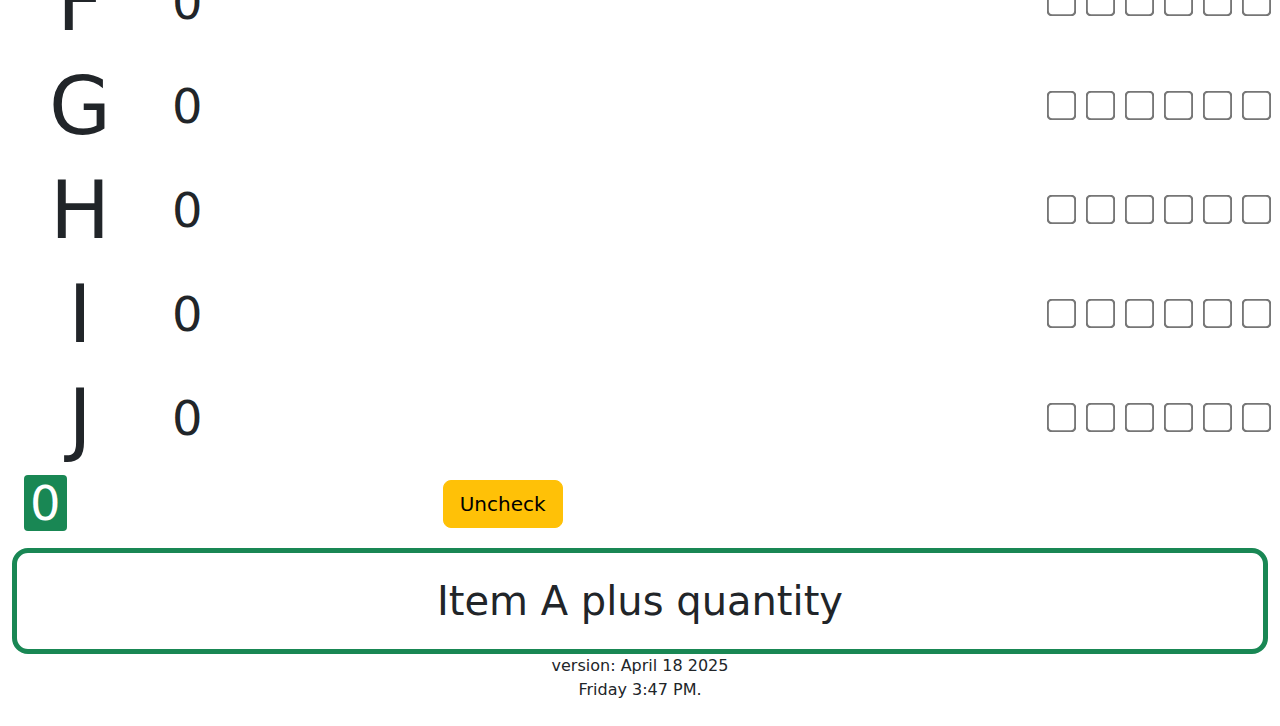
==== commit eeecdf71: "Update index.html" ====
--- a/index.html
+++ b/index.html
@@ -58,6 +58,9 @@
 	    border-secondary 
 	    rounded-4' 
 	id='settingsdiv'>
+  
+  <p>Enter today's produce items, AND then enter the amount (#)
+    of items to be given per checkmark.</p>
 	
   <div class='row align-items-center
 	  	mt-4'>
